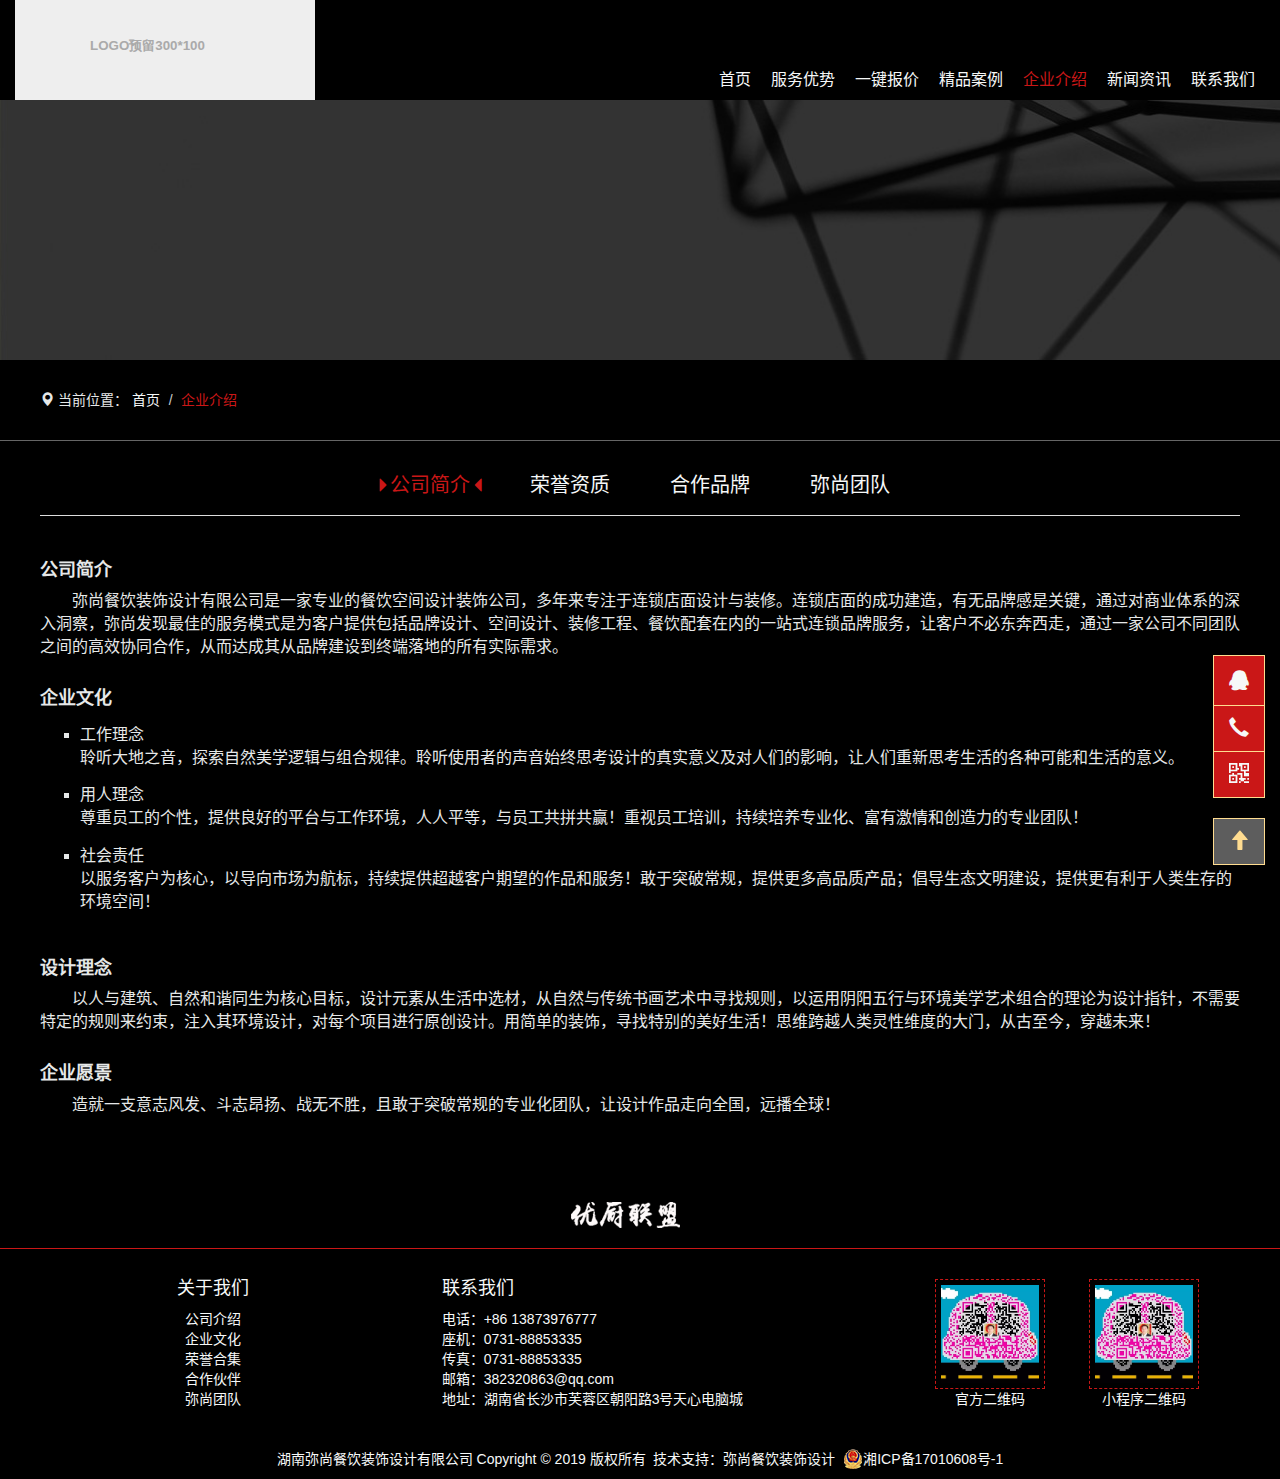
==== about/index.html @ 2d50fb88 "edit on 07/05" ====
<!DOCTYPE html>
<html lang="zh-CN">
<head>
  <meta charset="UTF-8">
  <meta name="viewport" content="width=device-width, initial-scale=1.0">
  <meta http-equiv="X-UA-Compatible" content="ie=edge">
  <meta name="Keywords" content="关键词">
  <meta name="Description" content="内容描述">
  <title>企业介绍-弥尚餐饮装饰设计</title>
  <link rel="stylesheet" href="/include/bootstrap/css/bootstrap.min.css">
  <link rel="stylesheet" href="/include/css/icons.css">
  <link rel="stylesheet" href="/include/css/shared.css">
  <link rel="stylesheet" href="/include/css/about.css">
</head>
<body>
  <section class="layer">
    <section class="header">
      <nav class="navbar navbar-inverse" id="navbar-mscp">
        <div class="container-fluid">
          <!-- Brand and toggle get grouped for better mobile display -->
          <div class="navbar-header">
            <button type="button" class="navbar-toggle collapsed" data-toggle="collapse" data-target="#bs-navbar-mscp"
              aria-expanded="false">
              <span class="sr-only">弥尚餐饮装饰设计导航栏</span>
              <span class="icon-bar"></span>
              <span class="icon-bar"></span>
              <span class="icon-bar"></span>
            </button>
            <a class="navbar-brand" href="/"><img src="/images/logo.svg" alt=""></a>
          </div>
          <!-- Collect the nav links, forms, and other content for toggling -->
          <div class="collapse navbar-collapse" id="bs-navbar-mscp">
            <ul class="nav navbar-nav navbar-right">
              <li><a href="/">首页</a></li>
              <li><a href="/advantage">服务优势</a></li>
              <li><a href="javascript:;">一键报价</a></li>
              <li><a href="/case">精品案例</a></li>
              <li class="current"><a href="/about">企业介绍</a></li>
              <li><a href="/news">新闻资讯</a></li>
              <li><a href="/contact">联系我们</a></li>
            </ul>
          </div><!-- /.navbar-collapse -->
        </div><!-- /.container-fluid -->
      </nav>
    </section>
    <section id="banner">
      <!-- <img src="/images/contact-bg.jpg" alt=""> -->
    </section>
    <section class="position">
      <div class="inner">
        <span class="glyphicon glyphicon-map-marker"></span>
        <span>当前位置：</span>
        <ol class="breadcrumb">
          <li><a href="/">首页</a></li>
          <li class="active">企业介绍</li>
        </ol>
      </div>
    </section>
    <section class="body">
      <div class="inner">
        <ul class="nav nav-tabs" role="tablist" id="company-tab">
          <li role="presentation" class="active"><a href="#profile" aria-controls="profile" role="tab" data-toggle="tab">公司简介</a></li>
          <li role="presentation"><a href="#honor" aria-controls="honor" role="tab" data-toggle="tab">荣誉资质</a></li>
          <li role="presentation"><a href="#partner" aria-controls="partner" role="tab" data-toggle="tab">合作品牌</a></li>
          <li role="presentation"><a href="#team" aria-controls="team" role="tab" data-toggle="tab">弥尚团队</a></li>
        </ul>
        <div class="tab-content">
          <div role="tabpanel" class="tab-pane fade in active" id="profile">
            <div class="gsjj">
              <h4>公司简介</h4>
              <p>弥尚餐饮装饰设计有限公司是一家专业的餐饮空间设计装饰公司，多年来专注于连锁店面设计与装修。连锁店面的成功建造，有无品牌感是关键，通过对商业体系的深入洞察，弥尚发现最佳的服务模式是为客户提供包括品牌设计、空间设计、装修工程、餐饮配套在内的一站式连锁品牌服务，让客户不必东奔西走，通过一家公司不同团队之间的高效协同合作，从而达成其从品牌建设到终端落地的所有实际需求。</p>
            </div>
            <div class="qywh">
              <h4>企业文化</h4>
              <ul>
                <li>工作理念
                  <p>聆听大地之音，探索自然美学逻辑与组合规律。聆听使用者的声音始终思考设计的真实意义及对人们的影响，让人们重新思考生活的各种可能和生活的意义。</p>
                </li>
                <li>用人理念
                  <p>尊重员工的个性，提供良好的平台与工作环境，人人平等，与员工共拼共赢！重视员工培训，持续培养专业化、富有激情和创造力的专业团队！</p>
                </li>
                <li>社会责任
                  <p>以服务客户为核心，以导向市场为航标，持续提供超越客户期望的作品和服务！敢于突破常规，提供更多高品质产品；倡导生态文明建设，提供更有利于人类生存的环境空间！</p>
                </li>
              </ul>
            </div>
            <div class="sjln">
              <h4>设计理念</h4>
              <p>以人与建筑、自然和谐同生为核心目标，设计元素从生活中选材，从自然与传统书画艺术中寻找规则，以运用阴阳五行与环境美学艺术组合的理论为设计指针，不需要特定的规则来约束，注入其环境设计，对每个项目进行原创设计。用简单的装饰，寻找特别的美好生活！思维跨越人类灵性维度的大门，从古至今，穿越未来！</p>
            </div>
            <div class="qyyj">
              <h4>企业愿景</h4>
              <p>造就一支意志风发、斗志昂扬、战无不胜，且敢于突破常规的专业化团队，让设计作品走向全国，远播全球！</p>
            </div>
            
          </div>
          <div role="tabpanel" class="tab-pane fade" id="honor">
            <div id="waterfall" class="container-fluid row">
              <div class="col-xs-12 col-sm-6 column">
                <div class="item">
                  <img src="/images/honor1.jpg" alt="">
                  <p>全国餐饮连锁行业最具诚信十大影响力人物</p>
                </div>
              </div>
              <div class="col-xs-12 col-sm-6 column">
                <div class="item">
                  <img src="/images/honor2.jpg" alt="">
                  <p>餐饮理事单位</p>
                </div>
              </div>
              <div class="col-xs-12 col-sm-6 column">
                <div class="item">
                  <img src="/images/honor3.jpg" alt="">
                  <p>全国餐饮业最具投资价值连锁加盟品牌</p>
                </div>
              </div>
              <div class="col-xs-12 col-sm-6 column">
                <div class="item">
                  <img src="/images/honor4.jpg" alt="">
                  <p>金典奖-全国餐饮连锁行业最具诚信十大影响力人物</p>
                </div>
              </div>
            </div>
          </div>
          <div role="tabpanel" class="tab-pane fade" id="partner">
            <div id="waterfall" class="container-fluid row">
              <div class="col-xs-6 col-sm-4 column">
                <div class="item">
                  <img src="/images/p_01.png" alt="">
                  <p>湘聚 湘里人家</p>
                </div>
                <div class="item">
                  <img src="/images/p_04.png" alt="">
                  <p>宋小厨 柴灶鱼</p>
                </div>
              </div>
              <div class="col-xs-6 col-sm-4 column">
                <div class="item">
                  <img src="/images/p_02.png" alt="">
                  <p>湘聚 味庄</p>
                </div>
                <div class="item">
                  <img src="/images/p_05.png" alt="">
                  <p>食在湘</p>
                </div>
              </div>
              <div class="col-xs-6 col-sm-4 column">
                <div class="item">
                  <img src="/images/p_03.png" alt="">
                  <p>湘当有饭</p>
                </div>
                <div class="item">
                  <img src="/images/p_06.png" alt="">
                  <p>蒸粥道</p>
                </div>
              </div>
            </div>
          </div>
          <div role="tabpanel" class="tab-pane fade" id="team">
            <div id="waterfall" class="container-fluid row">
              <div class="col-xs-12 col-sm-6 col-md-3 column">
                <div class="item">
                  <div class="photo">
                    <img src="/images/photo1.gif" alt="">
                  </div>
                  <div class="info">
                    <span class="name">宋东明</span>
                    <span class="pos">执行董事</span>
                  </div>
                  <div class="txt">
                    主要负责：餐饮加盟咨询、考察选址分析、加盟接待洽谈、投资咨询筹划、餐饮设计指导、连锁统筹督导等
                  </div>
                </div>
              </div>
              <div class="col-xs-12 col-sm-6 col-md-3 column">
                <div class="item">
                  <div class="photo">
                    <img src="/images/photo1.gif" alt="">
                  </div>
                  <div class="info">
                    <span class="name">宋东明</span>
                    <span class="pos">执行董事</span>
                  </div>
                  <div class="txt">
                    主要负责：餐饮加盟咨询、考察选址分析、加盟接待洽谈、投资咨询筹划、餐饮设计指导、连锁统筹督导等
                  </div>
                </div>
              </div>
              <div class="col-xs-12 col-sm-6 col-md-3 column">
                <div class="item">
                  <div class="photo">
                    <img src="/images/photo1.gif" alt="">
                  </div>
                  <div class="info">
                    <span class="name">宋东明</span>
                    <span class="pos">执行董事</span>
                  </div>
                  <div class="txt">
                    主要负责：餐饮加盟咨询、考察选址分析、加盟接待洽谈、投资咨询筹划、餐饮设计指导、连锁统筹督导等
                  </div>
                </div>
              </div>
              <div class="col-xs-12 col-sm-6 col-md-3 column">
                <div class="item">
                  <div class="photo">
                    <img src="/images/photo1.gif" alt="">
                  </div>
                  <div class="info">
                    <span class="name">宋东明</span>
                    <span class="pos">执行董事</span>
                  </div>
                  <div class="txt">
                    主要负责：餐饮加盟咨询、考察选址分析、加盟接待洽谈、投资咨询筹划、餐饮设计指导、连锁统筹督导等
                  </div>
                </div>
              </div>
            </div>
          </div>
        </div>
      </div>
    </section>
    <section class="footer">
      <div id="contact">
        <section class="contact-hd">
          <img src="/images/bottom-text.png" alt="">
        </section>
        <section class="contact-bd container-fluid row">
          <div class="col-xs-12 col-sm-4">
            <div class="site-map">
              <h4>关于我们</h4>
              <p><a href="javascript:;">公司介绍</a></p>
              <p><a href="javascript:;">企业文化</a></p>
              <p><a href="javascript:;">荣誉合集</a></p>
              <p><a href="javascript:;">合作伙伴</a></p>
              <p><a href="javascript:;">弥尚团队</a></p>
            </div>
          </div>
          <div class="col-xs-12 col-sm-4">
            <div class="contact-us">
              <h4>联系我们</h4>
              <p>电话：+86 13873976777</p>
              <p>座机：0731-88853335</p>
              <p>传真：0731-88853335</p>
              <p>邮箱：382320863@qq.com</p>
              <p>地址：湖南省长沙市芙蓉区朝阳路3号天心电脑城</p>
            </div>
          </div>
          <div class="col-xs-12 col-sm-4">
            <div class="qrcode">
              <p class="pic"><img src="/images/qrcode.jpg" alt="扫一扫，关注弥尚餐饮装饰设计有限公司手机网站"><span>官方二维码</span></p>
              <p class="pic"><img src="/images/qrcode.jpg" alt="扫一扫，关注弥尚餐饮装饰设计有限公司小程序"><span>小程序二维码</span></p>
            </div>
          </div>
        </section>
        <section class="contact-ft">
          <a href="http://www.mscp.cn">湖南弥尚餐饮装饰设计有限公司</a> Copyright © 2019 版权所有&nbsp;&nbsp;技术支持：<a href="http://www.mscp.cn"
            target="_blank">弥尚餐饮装饰设计</a>&nbsp;&nbsp;<a href="http://www.beian.miit.gov.cn" target="_blank"><img
              src="/images/icp.jpg">湘ICP备17010608号-1</a>
        </section>
      </div>
    </section>

    <!-- 右下角fixed侧边栏 -->
    <ul class="list-group fixed fixed-rb" id="asidebar">
      <ul class="hidden-xs list-group" id="asidebar-tools">
        <li class="list-group-item" role="button" id="btn_aside_qq">
          <a href="http://wpa.qq.com/msgrd?v=3&uin=292610020&site=qq&menu=yes"><span
              class="icon icon-cuz icon-qq"></span></a>
        </li>
        <li class="list-group-item" role="button" id="btn_aside_tel">
          <span class="glyphicon glyphicon-earphone"></span>
          <div class="tel">13873976777</div>
        </li>
        <li class="list-group-item" role="button" id="btn_aside_qrcode">
          <span class="glyphicon glyphicon-qrcode"></span>
          <div class="qrcode">
            <img src="/images/qrcode.jpg" alt="弥尚餐饮装饰设计">
          </div>
        </li>
      </ul>
      <li class="list-group-item" role="button" id="btn_backtop">
        <span class="glyphicon glyphicon-arrow-up"></span>
      </li>
    </ul>
  </section>
  
  <script src="/include/jquery/jquery.min.js"></script>
  <script src="/include/bootstrap/js/bootstrap.min.js"></script>
  <script src="/include/js/shared.js"></script>
  
  <script>
      // $(function() {
      //   var $body = (window.opera) ? (document.compatMode == "CSS1Compat" ? $("html") : $("body")) : $("html,body");
      //   var count = true;
      //   $(document).on("mousewheel", function(e) {
      //     var delta = (e.originalEvent.wheelDelta && (e.originalEvent.wheelDelta > 0 ? 1 : -1)) || (e.originalEvent.detail && (e.originalEvent.detail > 0 ? -1 : 1));
      //     if(delta > 0) {
      //       if(count && $("html").scrollTop() > 0) {
      //         console.log("up");
      //         count = false;
      //         $("html").stop(true).animate({scrollTop: $("html").scrollTop()-$("html").height()}, 600, function() {
      //           count = true;
      //         });
      //       }
      //     }
      //     else {
      //       if(count && $("html").height() + $("html").scrollTop() < $(document).height()) {
      //         console.log("down");
      //         count = false;
      //         $("html").stop(true).animate({scrollTop: $("html").scrollTop()+$("html").height()}, 600, function() {
      //           count = true;
      //         });
      //       }
      //     }
      //   });
      // });
    </script>
</body>
</html>
---- include/css/icons.css ----
@font-face {
  font-family: 'icocuz';
  src:  url('/include/fonts/icocuz.eot?2r9drd');
  src:  url('/include/fonts/icocuz.eot?2r9drd#iefix') format('embedded-opentype'),
    url('/include/fonts/icocuz.ttf?2r9drd') format('truetype'),
    url('/include/fonts/icocuz.woff?2r9drd') format('woff'),
    url('/include/fonts/icocuz.svg?2r9drd#icocuz') format('svg');
  font-weight: normal;
  font-style: normal;
}
@font-face {
  font-family: 'icoserv';
  src:  url('/include/fonts/icoserv.eot?ega587');
  src:  url('/include/fonts/icoserv.eot?ega587#iefix') format('embedded-opentype'),
    url('/include/fonts/icoserv.ttf?ega587') format('truetype'),
    url('/include/fonts/icoserv.woff?ega587') format('woff'),
    url('/include/fonts/icoserv.svg?ega587#icoserv') format('svg');
  font-weight: normal;
  font-style: normal;
}
@font-face {
  font-family: 'lcd';
  src:  url('/include/fonts/lcd.eot');
  src:  url('/include/fonts/lcd.eot') format('embedded-opentype'),
    url('/include/fonts/lcd.ttf') format('truetype'),
    url('/include/fonts/lcd.woff') format('woff'),
    url('/include/fonts/lcd.svg') format('svg');
  font-weight: normal;
  font-style: normal;
}
.lcd {
  font-style: normal;
  font-weight: normal;
  font-variant: normal;
  text-transform: none;
  -webkit-font-smoothing: antialiased;
  -moz-osx-font-smoothing: grayscale;
  font-family: 'lcd' !important;
}
.icon {
  font-style: normal;
  font-weight: normal;
  font-variant: normal;
  text-transform: none;
  -webkit-font-smoothing: antialiased;
  -moz-osx-font-smoothing: grayscale;
  font-size: 16px;
}
.icon-cuz {
  font-family: 'icocuz' !important;
}
.icon-serv {
  font-family: 'icoserv' !important;
}
.icon-presentation:before {
  content: "\e00e";
}
.icon-lightbulb:before {
  content: "\e030";
}
.icon-tools:before {
  content: "\e033";
}
.icon-paintbrush:before {
  content: "\e036";
}
.icon-circle-compass:before {
  content: "\e038";
}
.icon-linegraph:before {
  content: "\e039";
}
.icon-piechart:before {
  content: "\e050";
}
.icon-global:before {
  content: "\e052";
}
.icon-heart:before {
  content: "\f004";
}
.icon-star:before {
  content: "\f005";
}
.icon-star-o:before {
  content: "\f006";
}
.icon-user:before {
  content: "\f007";
}
.icon-gear:before {
  content: "\f013";
}
.icon-trash-o:before {
  content: "\f014";
}
.icon-home:before {
  content: "\f015";
}
.icon-download:before {
  content: "\f019";
}
.icon-lock:before {
  content: "\f023";
}
.icon-qrcode:before {
  content: "\f029";
}
.icon-edit:before {
  content: "\f044";
}
.icon-check-square-o:before {
  content: "\f046";
}
.icon-exclamation-circle:before {
  content: "\f06a";
}
.icon-eye:before {
  content: "\f06e";
}
.icon-eye-slash:before {
  content: "\f070";
}
.icon-key:before {
  content: "\f084";
}
.icon-heart-o:before {
  content: "\f08a";
}
.icon-sign-out:before {
  content: "\f08b";
}
.icon-sign-in:before {
  content: "\f090";
}
.icon-upload:before {
  content: "\f093";
}
.icon-phone:before {
  content: "\f095";
}
.icon-link:before {
  content: "\f0c1";
}
.icon-cloud:before {
  content: "\f0c2";
}
.icon-envelope:before {
  content: "\f0e0";
}
.icon-sitemap:before {
  content: "\f0e8";
}
.icon-cloud-download:before {
  content: "\f0ed";
}
.icon-cloud-upload:before {
  content: "\f0ee";
}
.icon-spinner:before {
  content: "\f110";
}
.icon-star-half-empty:before {
  content: "\f123";
}
.icon-chain-broken:before {
  content: "\f127";
}
.icon-unlink:before {
  content: "\f127";
}
.icon-unlock:before {
  content: "\f13e";
}
.icon-thumbs-up:before {
  content: "\f164";
}
.icon-thumbs-down:before {
  content: "\f165";
}
.icon-apple:before {
  content: "\f179";
}
.icon-windows:before {
  content: "\f17a";
}
.icon-android:before {
  content: "\f17b";
}
.icon-linux:before {
  content: "\f17c";
}
.icon-bug:before {
  content: "\f188";
}
.icon-fax:before {
  content: "\f1ac";
}
.icon-database:before {
  content: "\f1c0";
}
.icon-qq:before {
  content: "\f1d6";
}
.icon-wechat:before {
  content: "\f1d7";
}
.icon-newspaper-o:before {
  content: "\f1ea";
}
.icon-address-book:before {
  content: "\f2b9";
}
.icon-id-badge:before {
  content: "\f2c1";
}
.icon-id-card-o:before {
  content: "\f2c3";
}
---- include/css/shared.css ----
html, body {
  height: 100%;
  margin: 0;
  padding: 0;
  position: relative;
  -ms-overflow-style: none;
  overflow: -moz-scrollbars-none;
}
html::-webkit-scrollbar, body::-webkit-scrollbar {
  width: 0 !important;
}
a, a:focus, a:active, a:hover {
  color: #f6f8f8;
  text-decoration: none;
	-webkit-tap-highlight-color: transparent;
}
p {
  margin-bottom: 0;
}
img {
  vertical-align: top;
  margin: 0;
  padding: 0;
  border: none;
}
strong {
  font-style: normal;
  font-weight: normal;
}
input, textarea, button, select {
  border: none;
  outline: none;
  resize: none;
  -webkit-appearance: none;
}

.fixed {
  position: fixed;
}
.fixed-rb {
  right: 15px;
  bottom: 15px;
}
.fixed-top {
  top: 0;
  left: 0;
}
.fixed-right {
  right: 0;
}

.text-ellipsis {
  overflow: hidden;
  text-overflow: ellipsis;
  white-space: nowrap;
}


.layer {
  /* width: 100%; */
  /* height: 100%; */
  /* overflow: hidden; */
  color: #f6f8f8;
  background-color: #000;
  cursor: default;
}

.layer>.wrap {
  overflow-x: hidden;
  overflow-y: scroll;
  height: 100%;
}
@media (min-width: 768px) {
  .layer>.wrap {
    margin-right: -17px;
  }
}
#banner {
  width: 100%;
  height: 260px;
  background-position: top left;
  background-size: cover;
  background-repeat: no-repeat;
}
.body {
  background-color: transparent;
}
.inner {
  max-width: 1200px;
  margin: 0 auto;
  color: #e6e8e8;
}
#navbar-mscp {
  background-color: transparent;
  border-radius: 0;
  height: 100px;
  border: none;
  margin-bottom: 0;
}
#navbar-mscp .container-fluid {
  height: 100%;
}
#navbar-mscp .container-fluid .navbar-header {
  width: 300px;
  height: 100%;
  margin: 0 auto;
}
#navbar-mscp .container-fluid .navbar-header a {
  width: 300px;
  height: 100%;
  padding: 0;
  margin: 0 auto;
  line-height: 100px;
  text-align: center;
}
#navbar-mscp .navbar-collapse {
  margin-top: 60px;
}
#navbar-mscp .navbar-nav li>a {
  color: #f6f8f8;
  padding: 10px;
  font-size: 16px;
}
#navbar-mscp .navbar-nav li.current>a {
  color: #ca1717;
}
#navbar-mscp .navbar-nav li:hover>a {
  color: #ffdc90;
}
#navbar-mscp .navbar-nav li.current:hover>a {
  color: #ca1717;
}

#waterfall {
  margin: 0;
  padding: 5px;
}
#waterfall>.column {
  display: flex;
  flex-direction: column;
  padding: 5px;
}
#waterfall>.column>.item {
  padding: 5px;
  margin-bottom: 10px;
}
#waterfall>.column>.item:last-child {
  margin-bottom: 0;
}
#waterfall img {
  width: 100%;
}
#waterfall>.column>.item:hover {
  background-color: #ca1717;
  transition: all 0.6s;
}

.position {
  position: relative;
  overflow: hidden;
  padding: 30px;
  border-bottom: 1px solid #666;
}
.position .breadcrumb {
  margin: 0;
  padding: 0;
  background: transparent;
  display: inline-block;
}
.position .breadcrumb .active {
  color: #ca1717;
}
.position .breadcrumb li:not(.active) a:hover {
  color: #ffdc90;
}

#contact {
  background-image: url(/images/footer-bg.jpg);
  background-attachment: fixed;
  background-size: contain;
  background-repeat: no-repeat;
  background-position: bottom center;
}
#contact .container-fluid, #contact .row {
  padding: 0;
  margin: 0;
}
#contact .contact-hd {
  padding: 50px 0 20px;
  text-align: center;
}
#contact .contact-bd>div {
  border-top: 1px solid #ca1717;
  padding: 30px 15px;
}
#contact .contact-bd h4 {
  margin-top: 0;
}
#contact a:hover {
  color: #ca1717;
}
#contact .contact-bd .site-map {
  text-align: center;
}
#contact .contact-bd .qrcode {
  text-align: center;
}
#contact .contact-bd .qrcode .pic {
  display: inline-block;
  margin: 0 20px;
}
#contact .contact-bd .qrcode .pic img {
  display: block;
  width: 110px;
  height: 110px;
  padding: 5px;
  border: 1px dashed #ca1717;
}
#contact .contact-ft {
  text-align: center;
  padding: 10px 0;
}

.more {
  display: block;
  width: 100%;
  height: 120px;
  line-height: 120px;
  color: #ca1717;
  font-size: 22px;
  text-align: center;
  position: relative;
  z-index: 0;
  transition: all .4s;
  text-decoration: none !important;
}
.more::after {
  content: "";
  position: absolute;
  height: 0;
  left: 0;
  right: 0%;
  transition: all .4s;
  background-color: #ca1717;
  z-index: -1;
  opacity: 0;
  top: 50%;
  border: 1px solid #ffdc90;
}
.more:hover {
  color: #ffdc90;
}
.more:hover::after {
  height: 100%;
  opacity: 1;
  top: 0;
}
.btn-custom-sm {
  border: 1px solid #ffdc90;
  border-radius: 4px;
  width: 100px;
  height: 30px;
  line-height: 16px;
  font-size: 16px;
  background-color: #ca1717;
  color: #ffdc90;
  cursor: pointer;
}
.btn-custom-sm:hover, .btn-custom-sm:focus, .btn-custom-sm:active, .btn-custom-sm:visited {
  color: #ffdc90;
  background-color: #ea1717;
}
.btn-custom {
  border: 1px solid #ffdc90;
  border-radius: 4px;
  width: 160px;
  height: 40px;
  line-height: 26px;
  font-size: 18px;
  background-color: #ca1717;
  color: #ffdc90;
  cursor: pointer;
}
.btn-custom:hover, .btn-custom:focus, .btn-custom:active, .btn-custom:visited {
  color: #ffdc90;
  background-color: #ea1717;
}
.btn-budget {
  width: 120px;
  height: 120px;
  border-radius: 50%;
  text-align: center;
  line-height: 106px;
  background-image: radial-gradient(100% 100% at 80% 80%, rgba(216, 216, 216, 0.3), rgba(202, 23, 23, 0.747));
  background-color: #ca1717;
  color: #f6f8f8;
  font-size: 20px;
  font-weight: 700;
}
.btn-budget:hover, .btn-budget:focus, .btn-budget:active, .btn-budget:visited {
  color: #ffdc90;
  background-color: #ea1717;
  box-shadow: 0 0 66px -1px rgba(216, 216, 216, 0.3);
}

#asidebar {
  background-color: transparent;
  border: none;
  border-radius: 0;
  z-index: 1000;
}
#asidebar>ul>li {
  border-radius: 0;
  background-color: #ca1717;
  border-color: #ffdc90;
}
#asidebar>ul>li>.tel {
  position: absolute;
  top: 0;
  right: 0;
  width: 0;
  height: 45px;
  line-height: 45px;
  text-align: center;
  font-size: 20px;
  font-weight: 700;
  padding-right: 50px;
  background-color: #ca1717;
  color: #ffdc90;
  z-index: -1;
  overflow: hidden;
  transition: all 0.6s;
}
#asidebar>ul>li#btn_aside_tel:hover>.tel {
  width: 200px;
  box-shadow: -4px 0px 16px -1px #ffdc90;
}
#asidebar>ul>li>.qrcode {
  position: absolute;
  right: 51px;
  bottom: -1px;
  width: 0px;
  height: 0px;
  border-right: 5px solid transparent;
  transition: all 0.6s;
}
#asidebar>ul>li>.qrcode>img {
  width: 100%;
}
#asidebar>ul>li#btn_aside_qrcode:hover>.qrcode {
  width: 105px;
  height: 100px;
  box-shadow: 0px 0 16px -1px #ffdc90;
}

#asidebar li span {
  font-size: 20px;
}
#asidebar>li {
  border-radius: 0;
  background-color: #5d5d5d;
  border-color: #ffdc90;
  color: #ffdc90;
}


@keyframes wave {
	0% {
		transform: scale(1.00, 1.00);
		opacity: 1.0;
	}
	25% {
		transform: scale(1.07, 1.07);
		opacity: 0.75;
	}
	50% {
		transform: scale(1.14, 1.14);
		opacity: 0.5;
	}
	75% {
		transform: scale(1.21, 1.21);
		opacity: 0.25;
	}
	100% {
		transform: scale(1.28, 1.28);
		opacity: 0;
	}
}

@keyframes rotatePI {
  0% {
    transform: rotate(0);
  }
  100% {
    transform: rotate(360deg);
  }
}
@keyframes rotateFromRight {
  0% {
    opacity: 0;
    transform: translateX(314%) rotate(0);
  }
  100% {
    opacity: 1;
    transform: translateX(0) rotate(-360deg);
  }
}
@keyframes scaleIn {
  0% {
    transform-origin: center center;
    transform: scale(0) rotate(0);
    opacity: 0;
  }
  100% {
    transform-origin: center center;
    transform: scale(1) rotate(360deg);
    opacity: 1;
  }
}
@keyframes enlargeIn {
  0% {
    transform-origin: center center;
    transform: scale(0);
    opacity: 0;
  }
  100% {
    transform-origin: center center;
    transform: scale(1);
    opacity: 1;
  }
}
@keyframes slideFromLeft {
  0% {
    transform: translateX(-100%);
    opacity: 0;
  }
  100% {
    transform: translateX(0);
    opacity: 1;
  }
}
@keyframes slideFromRight {
  0% {
    transform: translateX(100%);
    opacity: 0;
  }
  100% {
    transform: translateX(0);
    opacity: 1;
  }
}
@keyframes slideFromTop {
  0% {
    transform: translateY(-100%);
    opacity: 0;
  }
  100% {
    transform: translateX(0);
    opacity: 1;
  }
}
@keyframes slideFromBottom {
  0% {
    transform: translateY(100%);
    opacity: 0;
  }
  100% {
    transform: translateX(0);
    opacity: 1;
  }
}
---- include/css/about.css ----
#banner {
  background-image: url(/images/banner-bg.jpg);
}
#company-tab {
  display: flex;
  justify-content: center;
  padding: 15px 0 0;
  position: relative;
}
#company-tab::after {
  position: absolute;
  content: "";
  width: 100%;
  height: 1px;
  bottom: -1px;
  background-color: #ca1717;
  transform: scaleX(0);
  transform-origin: center center;
  transition: transform 0.6s;
}
#company-tab:hover::after {
  transform: scaleX(1);
}
#company-tab li {
  position: relative;
  background: transparent;
  margin: 0 15px;
}
#company-tab li a {
  background: transparent;
  border: none;
  margin: 0;
  padding: 15px;
  font-size: 20px;
}
#company-tab li::before, #company-tab li::after {
  font-family: "Glyphicons Halflings";
  position: absolute;
  width: 15px;
  height: 15px;
  text-align: center;
  line-height: 15px;
  content: "\e250";
  top: 50%;
  transform: translateY(-50%);
  color: #ca1717;
  opacity: 0;
}
#company-tab li::after {
  content: "\e251";
  right: 0;
}
#company-tab li.active::before,#company-tab li.active::after {
  opacity: 1;
}
#company-tab li:not(.active):hover::before, #company-tab li:not(.active):hover::after {
  opacity: 1;
  color: #ffdc90;
}
#company-tab li.active a {
  color: #ca1717;
}
#company-tab li:not(.active):hover a {
  color: #ffdc90;
}
.tab-content {
  padding: 15px 0;
}
#profile {
  position: relative;
}
#profile>div {
  padding-top: 20px;
}
#profile>div:last-child {
  padding-bottom: 20px;
}
#profile h4 {
  font-weight: 700;
}
#profile p {
  text-indent: 2em;
  font-size: 16px;
}
#profile ul {
  list-style: square;
  padding-left: 40px;
}
#profile ul li {
  font-size: 16px;
  margin: 15px 0;
}
#profile ul p {
  text-indent: 0;
}
#honor {
  text-align: center;
}
#honor .item {
  background-color: #363636;
}
#honor .item p {
  padding: 10px 0;
}
#honor .item:hover {
  box-shadow: 0 0 16px 0 #ca1717;
}
#honor .item:hover p {
  color: #ffdc90;
}
#partner {
  text-align: center;
}
#partner .item {
  background-color: #232323;
}
#partner .item img {
  filter: grayscale(1);
}
#partner .item p {
  padding: 10px 0;
}
#partner .item:hover img {
  filter: grayscale(0);
  transition: all 0.6s;
}
#partner .item:hover p  {
  color: #ffdc90;
}
#team .column .item {
  padding: 50px;
  background-color: #363636;
  transition: all 0.6s;
}
#team .column .item .photo {
  overflow: hidden;
  transition: all 0.6s;
}
#team .column .item .photo img {
  transition: all 0.6s;
}
#team .column .item .info {
  padding: 15px 0 5px;
  border-bottom: 2px solid #c6c8c8;
  position: relative;
}
#team .column .item .info::after {
  content: "";
  position: absolute;
  left: 0;
  bottom: -2px;
  width: 0;
  height: 2px;
  background-color: #ca1717;
  transition: all 0.6s;
}
#team .column .item .info .name {
  font-size: 18px;
  font-weight: 700;
}
#team .column .item .info .pos {
  margin-left: 30px;
}
#team .column .item:hover {
  background-color: #363636;
  transform: translate(0, -15px);
  box-shadow: -2px 2px 16px -1px #e6e8e8;
}
#team .column .item:hover .photo {
  box-shadow: 0 0 6px 0px #ffdc90;
}
#team .column .item:hover .info::after {
  width: 100%;
}
#team .column .item:hover img {
  transform: scale(1.16);
}
#team .column .item .txt {
  padding: 10px 0;
}
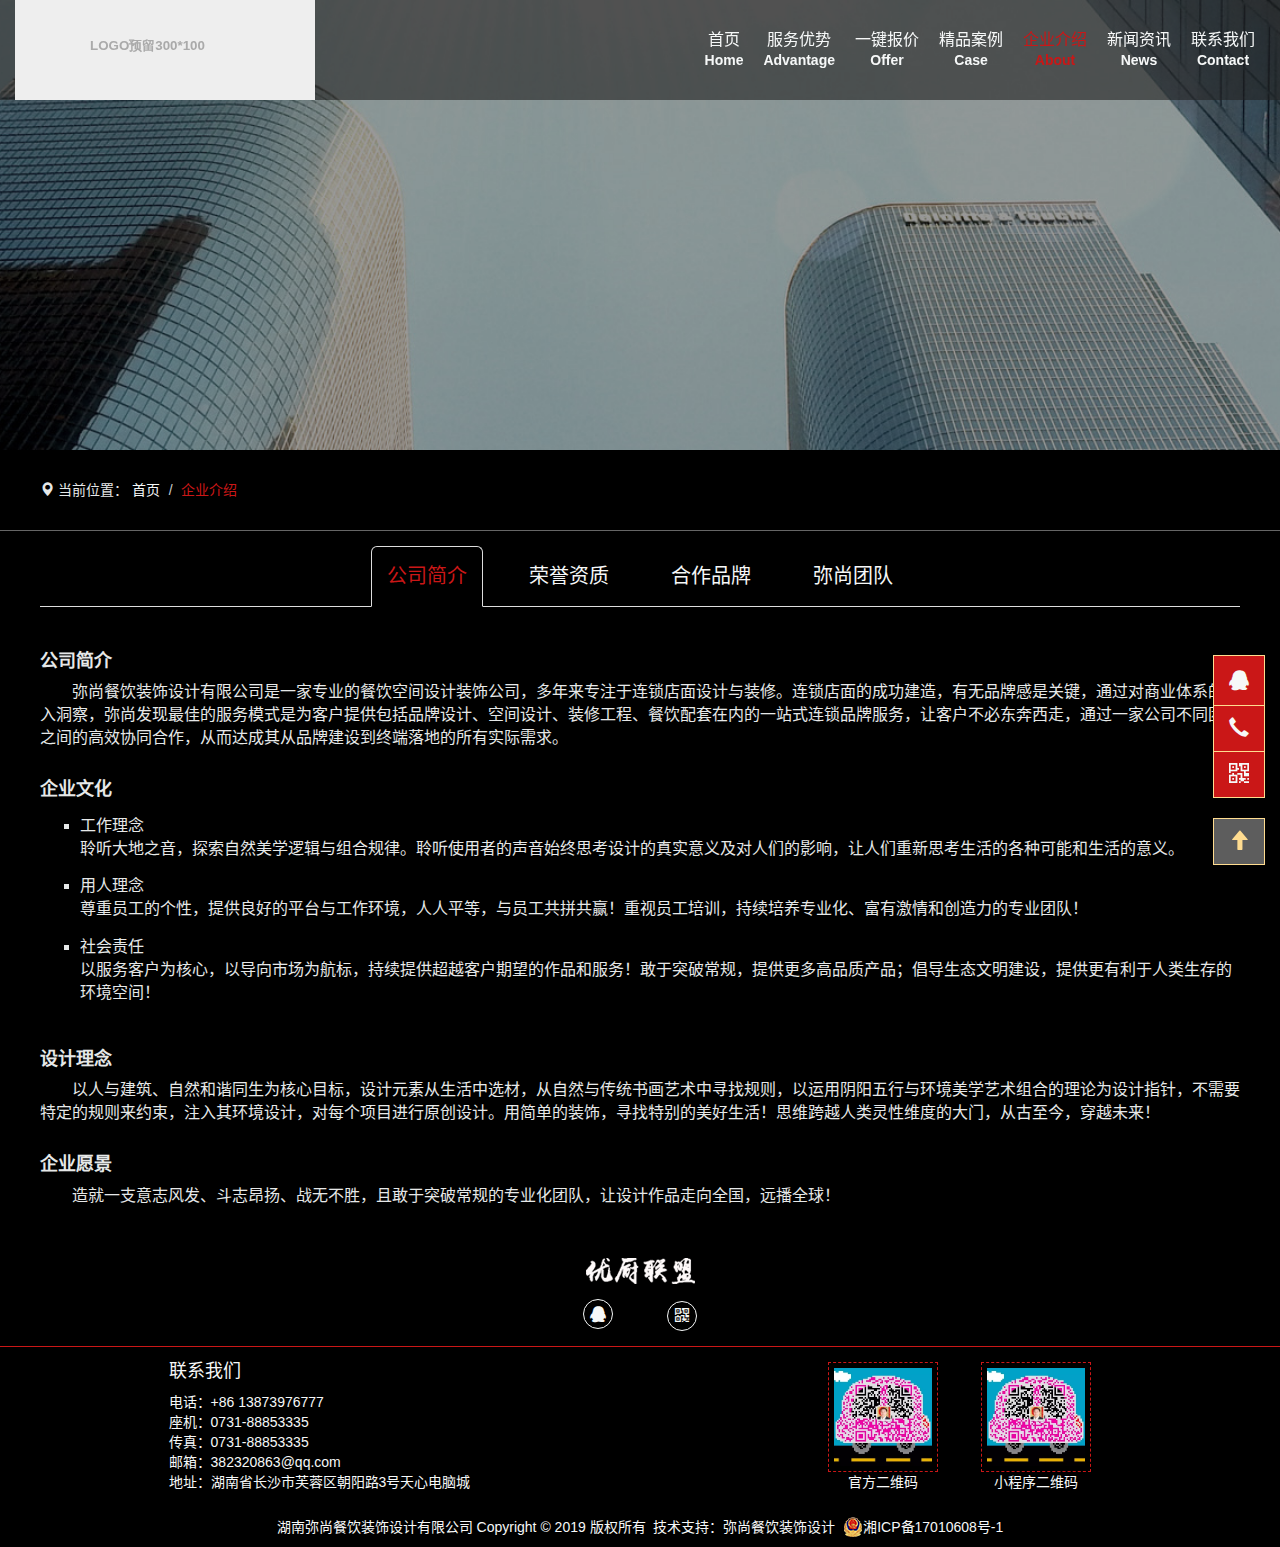
==== commit f5b844ac: "upload on 08/20" ====
--- a/about/index.html
+++ b/about/index.html
@@ -31,13 +31,15 @@
           <!-- Collect the nav links, forms, and other content for toggling -->
           <div class="collapse navbar-collapse" id="bs-navbar-mscp">
             <ul class="nav navbar-nav navbar-right">
-              <li><a href="/">首页</a></li>
-              <li><a href="/advantage">服务优势</a></li>
-              <li><a href="javascript:;">一键报价</a></li>
-              <li><a href="/case">精品案例</a></li>
-              <li class="current"><a href="/about">企业介绍</a></li>
-              <li><a href="/news">新闻资讯</a></li>
-              <li><a href="/contact">联系我们</a></li>
+              <li>
+                <a href="/">首页<b>Home</b></a>
+              </li>
+              <li><a href="/advantage/">服务优势<b>Advantage</b></a></li>
+              <li><a href="/budget/">一键报价<b>Offer</b></a></li>
+              <li><a href="/case/">精品案例<b>Case</b></a></li>
+              <li class="current"><a href="javascript:;">企业介绍<b>About</b></a></li>
+              <li><a href="/news/">新闻资讯<b>News</b></a></li>
+              <li><a href="/contact/">联系我们<b>Contact</b></a></li>
             </ul>
           </div><!-- /.navbar-collapse -->
         </div><!-- /.container-fluid -->
@@ -101,20 +103,16 @@
                   <img src="/images/honor1.jpg" alt="">
                   <p>全国餐饮连锁行业最具诚信十大影响力人物</p>
                 </div>
+                <div class="item">
+                  <img src="/images/honor3.jpg" alt="">
+                  <p>全国餐饮业最具投资价值连锁加盟品牌</p>
+                </div>
               </div>
               <div class="col-xs-12 col-sm-6 column">
                 <div class="item">
                   <img src="/images/honor2.jpg" alt="">
                   <p>餐饮理事单位</p>
                 </div>
-              </div>
-              <div class="col-xs-12 col-sm-6 column">
-                <div class="item">
-                  <img src="/images/honor3.jpg" alt="">
-                  <p>全国餐饮业最具投资价值连锁加盟品牌</p>
-                </div>
-              </div>
-              <div class="col-xs-12 col-sm-6 column">
                 <div class="item">
                   <img src="/images/honor4.jpg" alt="">
                   <p>金典奖-全国餐饮连锁行业最具诚信十大影响力人物</p>
@@ -158,49 +156,49 @@
           </div>
           <div role="tabpanel" class="tab-pane fade" id="team">
             <div id="waterfall" class="container-fluid row">
-              <div class="col-xs-12 col-sm-6 col-md-3 column">
-                <div class="item">
-                  <div class="photo">
-                    <img src="/images/photo1.gif" alt="">
-                  </div>
-                  <div class="info">
-                    <span class="name">宋东明</span>
-                    <span class="pos">执行董事</span>
-                  </div>
-                  <div class="txt">
-                    主要负责：餐饮加盟咨询、考察选址分析、加盟接待洽谈、投资咨询筹划、餐饮设计指导、连锁统筹督导等
-                  </div>
-                </div>
-              </div>
-              <div class="col-xs-12 col-sm-6 col-md-3 column">
-                <div class="item">
-                  <div class="photo">
-                    <img src="/images/photo1.gif" alt="">
-                  </div>
-                  <div class="info">
-                    <span class="name">宋东明</span>
-                    <span class="pos">执行董事</span>
-                  </div>
-                  <div class="txt">
-                    主要负责：餐饮加盟咨询、考察选址分析、加盟接待洽谈、投资咨询筹划、餐饮设计指导、连锁统筹督导等
-                  </div>
-                </div>
-              </div>
-              <div class="col-xs-12 col-sm-6 col-md-3 column">
-                <div class="item">
-                  <div class="photo">
-                    <img src="/images/photo1.gif" alt="">
-                  </div>
-                  <div class="info">
-                    <span class="name">宋东明</span>
-                    <span class="pos">执行董事</span>
-                  </div>
-                  <div class="txt">
-                    主要负责：餐饮加盟咨询、考察选址分析、加盟接待洽谈、投资咨询筹划、餐饮设计指导、连锁统筹督导等
-                  </div>
-                </div>
-              </div>
-              <div class="col-xs-12 col-sm-6 col-md-3 column">
+              <div class="col-xs-12 col-sm-3 column">
+                <div class="item">
+                  <div class="photo">
+                    <img src="/images/photo1.gif" alt="">
+                  </div>
+                  <div class="info">
+                    <span class="name">宋东明</span>
+                    <span class="pos">执行董事</span>
+                  </div>
+                  <div class="txt">
+                    主要负责：餐饮加盟咨询、考察选址分析、加盟接待洽谈、投资咨询筹划、餐饮设计指导、连锁统筹督导等
+                  </div>
+                </div>
+              </div>
+              <div class="col-xs-12 col-sm-3 column">
+                <div class="item">
+                  <div class="photo">
+                    <img src="/images/photo1.gif" alt="">
+                  </div>
+                  <div class="info">
+                    <span class="name">宋东明</span>
+                    <span class="pos">执行董事</span>
+                  </div>
+                  <div class="txt">
+                    主要负责：餐饮加盟咨询、考察选址分析、加盟接待洽谈、投资咨询筹划、餐饮设计指导、连锁统筹督导等
+                  </div>
+                </div>
+              </div>
+              <div class="col-xs-12 col-sm-3 column">
+                <div class="item">
+                  <div class="photo">
+                    <img src="/images/photo1.gif" alt="">
+                  </div>
+                  <div class="info">
+                    <span class="name">宋东明</span>
+                    <span class="pos">执行董事</span>
+                  </div>
+                  <div class="txt">
+                    主要负责：餐饮加盟咨询、考察选址分析、加盟接待洽谈、投资咨询筹划、餐饮设计指导、连锁统筹督导等
+                  </div>
+                </div>
+              </div>
+              <div class="col-xs-12 col-sm-3 column">
                 <div class="item">
                   <div class="photo">
                     <img src="/images/photo1.gif" alt="">
@@ -223,33 +221,31 @@
       <div id="contact">
         <section class="contact-hd">
           <img src="/images/bottom-text.png" alt="">
+          <ul>
+            <li>
+              <a href="http://wpa.qq.com/msgrd?v=3&uin=382320863&site=qq&menu=yes"><span
+                  class="icon icon-cuz icon-qq"></span></a>
+            </li>
+            <li>
+              <span class="glyphicon glyphicon-qrcode"></span>
+              <div class="qrcode">
+                <img src="/images/qrcode.jpg" alt="">
+              </div>
+            </li>
+          </ul>
         </section>
-        <section class="contact-bd container-fluid row">
-          <div class="col-xs-12 col-sm-4">
-            <div class="site-map">
-              <h4>关于我们</h4>
-              <p><a href="javascript:;">公司介绍</a></p>
-              <p><a href="javascript:;">企业文化</a></p>
-              <p><a href="javascript:;">荣誉合集</a></p>
-              <p><a href="javascript:;">合作伙伴</a></p>
-              <p><a href="javascript:;">弥尚团队</a></p>
-            </div>
-          </div>
-          <div class="col-xs-12 col-sm-4">
-            <div class="contact-us">
-              <h4>联系我们</h4>
-              <p>电话：+86 13873976777</p>
-              <p>座机：0731-88853335</p>
-              <p>传真：0731-88853335</p>
-              <p>邮箱：382320863@qq.com</p>
-              <p>地址：湖南省长沙市芙蓉区朝阳路3号天心电脑城</p>
-            </div>
-          </div>
-          <div class="col-xs-12 col-sm-4">
-            <div class="qrcode">
-              <p class="pic"><img src="/images/qrcode.jpg" alt="扫一扫，关注弥尚餐饮装饰设计有限公司手机网站"><span>官方二维码</span></p>
-              <p class="pic"><img src="/images/qrcode.jpg" alt="扫一扫，关注弥尚餐饮装饰设计有限公司小程序"><span>小程序二维码</span></p>
-            </div>
+        <section class="contact-bd">
+          <div class="contact-us">
+            <h4>联系我们</h4>
+            <p>电话：+86 13873976777</p>
+            <p>座机：0731-88853335</p>
+            <p>传真：0731-88853335</p>
+            <p>邮箱：382320863@qq.com</p>
+            <p>地址：湖南省长沙市芙蓉区朝阳路3号天心电脑城</p>
+          </div>
+          <div class="qrcode">
+            <p class="pic"><img src="/images/qrcode.jpg" alt="扫一扫，关注弥尚餐饮装饰设计有限公司手机网站"><span>官方二维码</span></p>
+            <p class="pic"><img src="/images/qrcode.jpg" alt="扫一扫，关注弥尚餐饮装饰设计有限公司小程序"><span>小程序二维码</span></p>
           </div>
         </section>
         <section class="contact-ft">
@@ -264,7 +260,7 @@
     <ul class="list-group fixed fixed-rb" id="asidebar">
       <ul class="hidden-xs list-group" id="asidebar-tools">
         <li class="list-group-item" role="button" id="btn_aside_qq">
-          <a href="http://wpa.qq.com/msgrd?v=3&uin=292610020&site=qq&menu=yes"><span
+          <a href="http://wpa.qq.com/msgrd?v=3&uin=382320863&site=qq&menu=yes"><span
               class="icon icon-cuz icon-qq"></span></a>
         </li>
         <li class="list-group-item" role="button" id="btn_aside_tel">
@@ -287,33 +283,5 @@
   <script src="/include/jquery/jquery.min.js"></script>
   <script src="/include/bootstrap/js/bootstrap.min.js"></script>
   <script src="/include/js/shared.js"></script>
-  
-  <script>
-      // $(function() {
-      //   var $body = (window.opera) ? (document.compatMode == "CSS1Compat" ? $("html") : $("body")) : $("html,body");
-      //   var count = true;
-      //   $(document).on("mousewheel", function(e) {
-      //     var delta = (e.originalEvent.wheelDelta && (e.originalEvent.wheelDelta > 0 ? 1 : -1)) || (e.originalEvent.detail && (e.originalEvent.detail > 0 ? -1 : 1));
-      //     if(delta > 0) {
-      //       if(count && $("html").scrollTop() > 0) {
-      //         console.log("up");
-      //         count = false;
-      //         $("html").stop(true).animate({scrollTop: $("html").scrollTop()-$("html").height()}, 600, function() {
-      //           count = true;
-      //         });
-      //       }
-      //     }
-      //     else {
-      //       if(count && $("html").height() + $("html").scrollTop() < $(document).height()) {
-      //         console.log("down");
-      //         count = false;
-      //         $("html").stop(true).animate({scrollTop: $("html").scrollTop()+$("html").height()}, 600, function() {
-      //           count = true;
-      //         });
-      //       }
-      //     }
-      //   });
-      // });
-    </script>
 </body>
 </html>--- a/include/css/shared.css
+++ b/include/css/shared.css
@@ -5,6 +5,7 @@
   position: relative;
   -ms-overflow-style: none;
   overflow: -moz-scrollbars-none;
+  cursor: default;
 }
 html::-webkit-scrollbar, body::-webkit-scrollbar {
   width: 0 !important;
@@ -55,11 +56,7 @@
   white-space: nowrap;
 }
 
-
 .layer {
-  /* width: 100%; */
-  /* height: 100%; */
-  /* overflow: hidden; */
   color: #f6f8f8;
   background-color: #000;
   cursor: default;
@@ -77,10 +74,11 @@
 }
 #banner {
   width: 100%;
-  height: 260px;
-  background-position: top left;
+  height: 450px;
+  background-position: center;
   background-size: cover;
   background-repeat: no-repeat;
+  filter: grayscale(0.5);
 }
 .body {
   background-color: transparent;
@@ -91,11 +89,14 @@
   color: #e6e8e8;
 }
 #navbar-mscp {
-  background-color: transparent;
+  background-color: rgba(33, 33, 33, 0.6);
   border-radius: 0;
+  width: 100%;
   height: 100px;
   border: none;
   margin-bottom: 0;
+  position: fixed;
+  z-index: 1000;
 }
 #navbar-mscp .container-fluid {
   height: 100%;
@@ -114,12 +115,21 @@
   text-align: center;
 }
 #navbar-mscp .navbar-collapse {
-  margin-top: 60px;
+  margin-top: 20px;
+  padding: 0;
+}
+#navbar-mscp .navbar-nav {
+  margin: 0;
 }
 #navbar-mscp .navbar-nav li>a {
   color: #f6f8f8;
   padding: 10px;
   font-size: 16px;
+  text-align: center;
+}
+#navbar-mscp .navbar-nav li>a b {
+  display: block;
+  font-size: 14px;
 }
 #navbar-mscp .navbar-nav li.current>a {
   color: #ca1717;
@@ -181,26 +191,65 @@
   background-repeat: no-repeat;
   background-position: bottom center;
 }
-#contact .container-fluid, #contact .row {
-  padding: 0;
+#contact .contact-hd {
+  padding: 15px 0;
+  text-align: center;
+  border-bottom: 1px solid #ca1717;
+}
+#contact .contact-hd {
+  padding: 15px 0;
+  text-align: center;
+  border-bottom: 1px solid #ca1717;
+}
+#contact .contact-hd ul {
   margin: 0;
-}
-#contact .contact-hd {
-  padding: 50px 0 20px;
-  text-align: center;
-}
-#contact .contact-bd>div {
-  border-top: 1px solid #ca1717;
-  padding: 30px 15px;
+  padding: 15px 0 0;
+}
+#contact .contact-hd ul li {
+  display: inline-block;
+  position: relative;
+  width: 30px;
+  height: 30px;
+  line-height: 28px;
+  border-radius: 50%;
+  border: 1px solid;
+  margin: 0 25px;
+  cursor: pointer;
+}
+#contact .contact-hd ul li:hover span {
+  color: #ca1717;
+}
+#contact .contact-hd ul li .qrcode {
+  position: absolute;
+  box-shadow: 0 0 16px 0 #ffdc90;
+  width: 100px;
+  height: 100px;
+  opacity: 0;
+  top: 50px;
+  left: -35px;
+  transition: all 0.6s;
+  z-index: 1000;
+}
+#contact .contact-hd ul li:last-child:hover .qrcode {
+  opacity: 1;
+  top: 35px;
+}
+#contact .contact-hd ul li .qrcode img {
+  width: 100%;
+}
+
+#contact .contact-bd {
+  position: relative;
+  display: flex;
+  justify-content: space-around;
+  align-items: center;
+  padding: 15px 0;
 }
 #contact .contact-bd h4 {
   margin-top: 0;
 }
 #contact a:hover {
   color: #ca1717;
-}
-#contact .contact-bd .site-map {
-  text-align: center;
 }
 #contact .contact-bd .qrcode {
   text-align: center;
@@ -219,6 +268,10 @@
 #contact .contact-ft {
   text-align: center;
   padding: 10px 0;
+}
+
+.popover .popover-content {
+  color: #333;
 }
 
 .more {
@@ -255,7 +308,7 @@
   opacity: 1;
   top: 0;
 }
-.btn-custom-sm {
+/* .btn-custom-sm {
   border: 1px solid #ffdc90;
   border-radius: 4px;
   width: 100px;
@@ -301,6 +354,67 @@
   color: #ffdc90;
   background-color: #ea1717;
   box-shadow: 0 0 66px -1px rgba(216, 216, 216, 0.3);
+} */
+
+
+.btn-round {
+  width: 120px;
+  height: 120px;
+  border-radius: 50%;
+  text-align: center;
+  line-height: 106px;
+  background-image: radial-gradient(100% 100% at 80% 80%, rgba(216, 216, 216, 0.3), rgba(202, 23, 23, 0.747));
+  background-color: #ca1717;
+  color: #f6f8f8;
+  font-size: 20px;
+  font-weight: 700;
+  opacity: 0;
+  animation: light 0.8s;
+  animation-iteration-count: infinite;
+}
+.btn-round:hover, .btn-round:focus, .btn-round:active, .btn-round:visited {
+  color: #ffdc90;
+  background-color: #ea1717;
+  box-shadow: 0 0 66px -1px rgba(216, 216, 216, 0.3);
+}
+
+.btn-square {
+  width: 200px;
+  height: 50px;
+  line-height: 48px;
+  font-size: 20px;
+  font-weight: 700;
+  padding: 0;
+  color: #d6d8d8;
+  background-color: #ca1717;
+  transition: all 0.3s;
+  overflow: hidden;
+  border: 1px solid #ffdc90;
+  opacity: 0;
+  position: relative;
+  top: 500px;
+}
+.btn-square:hover, .btn-square:focus, .btn-square:active, .btn-square:visited {
+  box-shadow: 0 0 6px 0 #ffdc90;
+  color: #ffdc90;
+}
+
+.btn-track {
+  width: 100px;
+  height: 30px;
+  line-height: 30px;
+  border-radius: 15px;
+  padding: 0;
+  color: #d6d8d8;
+  background-color: #ca1717;
+  transition: all 0.3s;
+  overflow: hidden;
+  border: none;
+  position: relative;
+}
+.btn-track:hover, .btn-track:focus, .btn-track:active, .btn-track:visited {
+  box-shadow: 0 0 6px 0 #ffdc90;
+  color: #ffdc90;
 }
 
 #asidebar {
@@ -363,6 +477,56 @@
   color: #ffdc90;
 }
 
+
+#bsWXBox.bsBox {
+  width: 216px !important;
+  height: 240px !important;
+}
+#bsWXBox.bsBox>.bsTop {
+  width: 100% !important;
+}
+#bsWXBox.bsBox>.bsFrameDiv>div {
+  width: 100% !important;
+  height: 204px !important;
+}
+#bsWXBox.bsBox>.bsFrameDiv>div>img {
+  width: 204px !important;
+  height: 204px !important;
+  padding: 5px !important;
+  margin: 0 !important;
+}
+#bsFloatTab {
+  background-color: #FFF !important;
+  color: #000 !important;
+}
+.bs-xtop b, .bs-xbottom b {
+  background-color: #FFF !important;
+}
+
+
+@keyframes light {
+  0% {
+    box-shadow: none;
+  }
+  50% {
+    box-shadow: 0 0 66px -1px rgba(216, 216, 216, 0.3);
+  }
+  100% {
+    box-shadow: none;
+  }
+}
+@keyframes flash {
+  0% {
+    opacity: 0;
+  }
+  50% {
+    opacity: 1;
+  }
+
+  100% {
+    opacity: 0;
+  }
+}
 
 @keyframes wave {
 	0% {
--- a/include/css/about.css
+++ b/include/css/about.css
@@ -1,5 +1,5 @@
 #banner {
-  background-image: url(/images/banner-bg.jpg);
+  background-image: url(/images/about-banner.jpg);
 }
 #company-tab {
   display: flex;
@@ -7,24 +7,18 @@
   padding: 15px 0 0;
   position: relative;
 }
-#company-tab::after {
-  position: absolute;
-  content: "";
-  width: 100%;
-  height: 1px;
-  bottom: -1px;
-  background-color: #ca1717;
-  transform: scaleX(0);
-  transform-origin: center center;
-  transition: transform 0.6s;
-}
-#company-tab:hover::after {
-  transform: scaleX(1);
-}
 #company-tab li {
   position: relative;
   background: transparent;
   margin: 0 15px;
+  border-radius: 6px 6px 0 0;
+  border: 1px solid transparent;
+  margin-bottom: -1px;
+  z-index: 10;
+}
+#company-tab li.active {
+  border-color: #ddd;
+  border-bottom-color: #000;
 }
 #company-tab li a {
   background: transparent;
@@ -32,30 +26,6 @@
   margin: 0;
   padding: 15px;
   font-size: 20px;
-}
-#company-tab li::before, #company-tab li::after {
-  font-family: "Glyphicons Halflings";
-  position: absolute;
-  width: 15px;
-  height: 15px;
-  text-align: center;
-  line-height: 15px;
-  content: "\e250";
-  top: 50%;
-  transform: translateY(-50%);
-  color: #ca1717;
-  opacity: 0;
-}
-#company-tab li::after {
-  content: "\e251";
-  right: 0;
-}
-#company-tab li.active::before,#company-tab li.active::after {
-  opacity: 1;
-}
-#company-tab li:not(.active):hover::before, #company-tab li:not(.active):hover::after {
-  opacity: 1;
-  color: #ffdc90;
 }
 #company-tab li.active a {
   color: #ca1717;
@@ -149,10 +119,12 @@
   position: absolute;
   left: 0;
   bottom: -2px;
-  width: 0;
+  width: 100%;
   height: 2px;
   background-color: #ca1717;
-  transition: all 0.6s;
+  transition: transform 0.6s;
+  transform-origin: 100% 0;
+  transform: scaleX(0);
 }
 #team .column .item .info .name {
   font-size: 18px;
@@ -170,7 +142,8 @@
   box-shadow: 0 0 6px 0px #ffdc90;
 }
 #team .column .item:hover .info::after {
-  width: 100%;
+  transform-origin: 0 0;
+  transform: scaleX(1);
 }
 #team .column .item:hover img {
   transform: scale(1.16);
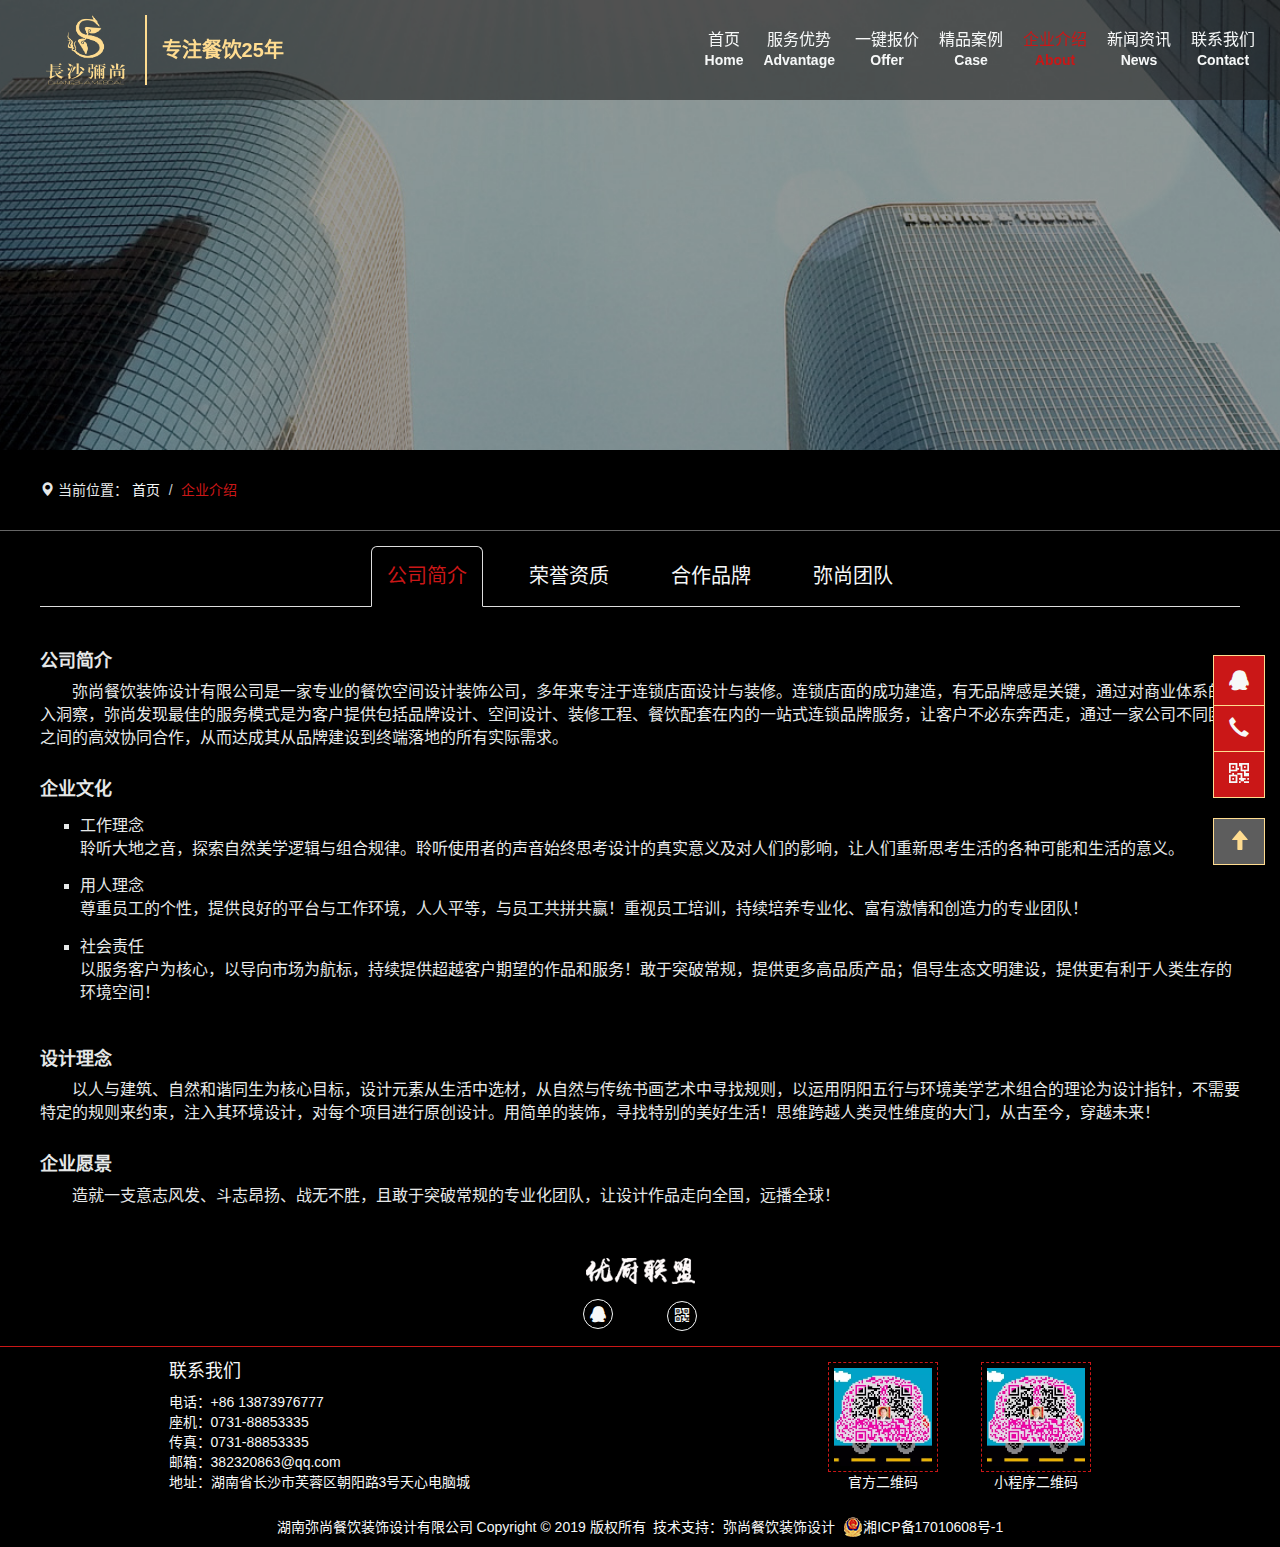
==== commit 1c1dccbf: "upload on 08/23" ====
--- a/about/index.html
+++ b/about/index.html
@@ -4,6 +4,7 @@
   <meta charset="UTF-8">
   <meta name="viewport" content="width=device-width, initial-scale=1.0">
   <meta http-equiv="X-UA-Compatible" content="ie=edge">
+  <meta name="renderer" content="webkit">
   <meta name="Keywords" content="关键词">
   <meta name="Description" content="内容描述">
   <title>企业介绍-弥尚餐饮装饰设计</title>
@@ -26,7 +27,10 @@
               <span class="icon-bar"></span>
               <span class="icon-bar"></span>
             </button>
-            <a class="navbar-brand" href="/"><img src="/images/logo.svg" alt=""></a>
+            <a class="navbar-brand" href="/">
+              <img src="/images/logo.png" alt="">
+              <span>专注餐饮25年</span>
+            </a>
           </div>
           <!-- Collect the nav links, forms, and other content for toggling -->
           <div class="collapse navbar-collapse" id="bs-navbar-mscp">
--- a/include/css/shared.css
+++ b/include/css/shared.css
@@ -109,10 +109,26 @@
 #navbar-mscp .container-fluid .navbar-header a {
   width: 300px;
   height: 100%;
-  padding: 0;
+  padding: 15px 0;
   margin: 0 auto;
   line-height: 100px;
   text-align: center;
+}
+#navbar-mscp .container-fluid .navbar-header a img {
+  display: inline-block;
+  height: 100%;
+}
+#navbar-mscp .container-fluid .navbar-header a span {
+  display: inline-block;
+  border-left: 2px solid #ffdc90;
+  margin-left: 15px;
+  padding-left: 15px;
+  font-size: 20px;
+  font-weight: 700;
+  color: #ffdc90;
+  height: 100%;
+  line-height: 70px;
+  vertical-align: top;
 }
 #navbar-mscp .navbar-collapse {
   margin-top: 20px;
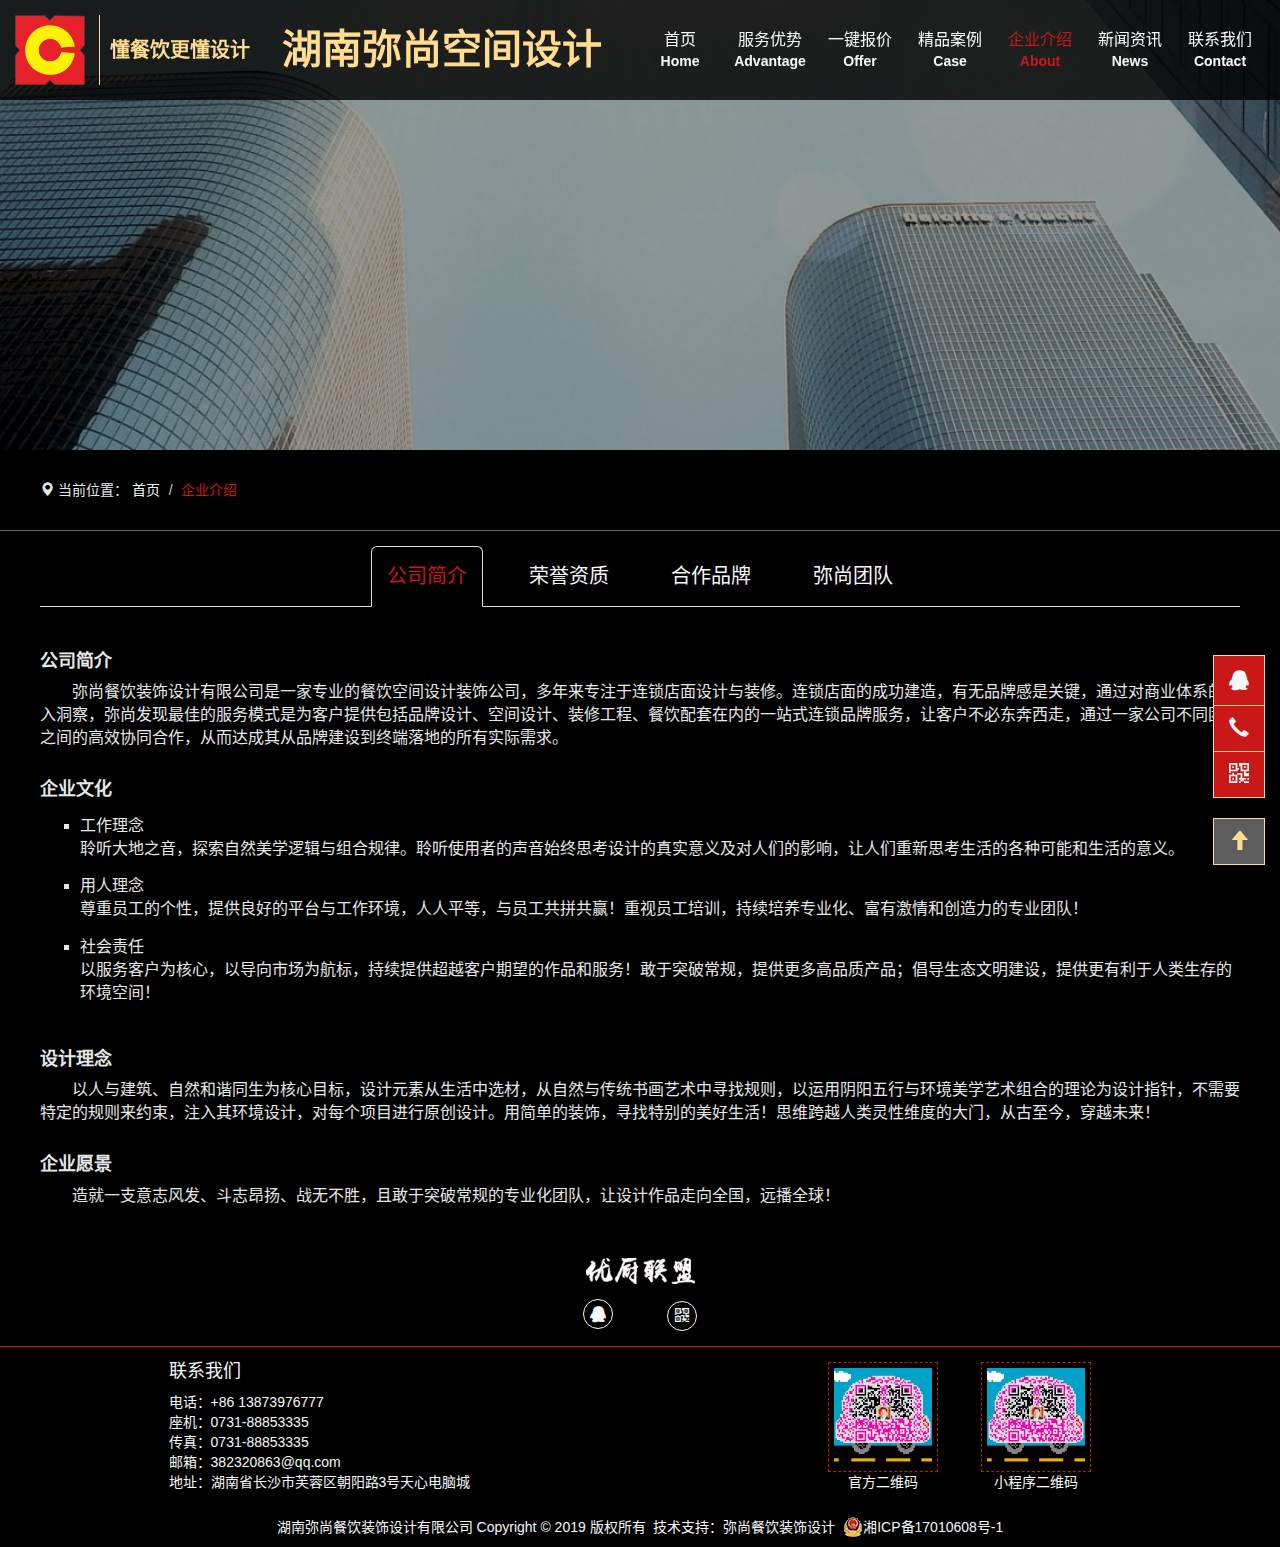
==== commit 2913a36e: "modify on 08/27" ====
--- a/about/index.html
+++ b/about/index.html
@@ -16,38 +16,28 @@
 <body>
   <section class="layer">
     <section class="header">
-      <nav class="navbar navbar-inverse" id="navbar-mscp">
-        <div class="container-fluid">
-          <!-- Brand and toggle get grouped for better mobile display -->
-          <div class="navbar-header">
-            <button type="button" class="navbar-toggle collapsed" data-toggle="collapse" data-target="#bs-navbar-mscp"
-              aria-expanded="false">
-              <span class="sr-only">弥尚餐饮装饰设计导航栏</span>
-              <span class="icon-bar"></span>
-              <span class="icon-bar"></span>
-              <span class="icon-bar"></span>
-            </button>
-            <a class="navbar-brand" href="/">
-              <img src="/images/logo.png" alt="">
-              <span>专注餐饮25年</span>
-            </a>
-          </div>
-          <!-- Collect the nav links, forms, and other content for toggling -->
-          <div class="collapse navbar-collapse" id="bs-navbar-mscp">
-            <ul class="nav navbar-nav navbar-right">
-              <li>
-                <a href="/">首页<b>Home</b></a>
-              </li>
-              <li><a href="/advantage/">服务优势<b>Advantage</b></a></li>
-              <li><a href="/budget/">一键报价<b>Offer</b></a></li>
-              <li><a href="/case/">精品案例<b>Case</b></a></li>
-              <li class="current"><a href="javascript:;">企业介绍<b>About</b></a></li>
-              <li><a href="/news/">新闻资讯<b>News</b></a></li>
-              <li><a href="/contact/">联系我们<b>Contact</b></a></li>
-            </ul>
-          </div><!-- /.navbar-collapse -->
-        </div><!-- /.container-fluid -->
-      </nav>
+      <div id="navbar-mscp">
+        <div class="nav-left">
+          <a href="/" class="nav-logo">
+            <img src="/images/xc.png" alt="">
+            <span>懂餐饮更懂设计</span>
+          </a>
+        </div>
+        <div class="nav-middle visible-lg-block">
+          <span>湖南弥尚空间设计</span>
+        </div>
+        <div class="nav-right">
+          <ul class="nav-list clearfix">
+            <li><a href="/">首页<b>Home</b></a></li>
+            <li><a href="/advantage/">服务优势<b>Advantage</b></a></li>
+            <li><a href="/budget">一键报价<b>Offer</b></a></li>
+            <li><a href="/case">精品案例<b>Case</b></a></li>
+            <li class="current"><a href="javascript:;">企业介绍<b>About</b></a></li>
+            <li><a href="/news">新闻资讯<b>News</b></a></li>
+            <li><a href="/contact">联系我们<b>Contact</b></a></li>
+          </ul>
+        </div>
+      </div>
     </section>
     <section id="banner">
       <!-- <img src="/images/contact-bg.jpg" alt=""> -->
--- a/include/css/shared.css
+++ b/include/css/shared.css
@@ -88,41 +88,34 @@
   margin: 0 auto;
   color: #e6e8e8;
 }
+
 #navbar-mscp {
-  background-color: rgba(33, 33, 33, 0.6);
+  display: flex;
+  justify-content: space-between;
+  align-items: center;
+  background-color: rgba(0, 0, 0, 0.8);
   border-radius: 0;
   width: 100%;
   height: 100px;
   border: none;
   margin-bottom: 0;
+  padding: 0 15px;
   position: fixed;
   z-index: 1000;
 }
-#navbar-mscp .container-fluid {
-  height: 100%;
-}
-#navbar-mscp .container-fluid .navbar-header {
-  width: 300px;
-  height: 100%;
-  margin: 0 auto;
-}
-#navbar-mscp .container-fluid .navbar-header a {
-  width: 300px;
+#navbar-mscp .nav-left {
   height: 100%;
   padding: 15px 0;
-  margin: 0 auto;
-  line-height: 100px;
-  text-align: center;
-}
-#navbar-mscp .container-fluid .navbar-header a img {
+}
+#navbar-mscp .nav-left img {
   display: inline-block;
   height: 100%;
 }
-#navbar-mscp .container-fluid .navbar-header a span {
+#navbar-mscp .nav-left span {
   display: inline-block;
-  border-left: 2px solid #ffdc90;
-  margin-left: 15px;
-  padding-left: 15px;
+  border-left: 1px solid #ffdc90;
+  margin-left: 10px;
+  padding-left: 10px;
   font-size: 20px;
   font-weight: 700;
   color: #ffdc90;
@@ -130,30 +123,42 @@
   line-height: 70px;
   vertical-align: top;
 }
-#navbar-mscp .navbar-collapse {
-  margin-top: 20px;
+#navbar-mscp .nav-middle span {
+  font-size: 40px;
+  font-weight: 700;
+  color: #ffdc90;
+}
+#navbar-mscp .nav-right {
+  margin: 0;
   padding: 0;
 }
-#navbar-mscp .navbar-nav {
+#navbar-mscp .nav-list {
   margin: 0;
-}
-#navbar-mscp .navbar-nav li>a {
+  padding: 0;
+  list-style: none;
+}
+#navbar-mscp .nav-list li {
+  float: left;
+  width: 90px;
+  text-align: center;
+}
+#navbar-mscp .nav-list li>a {
   color: #f6f8f8;
-  padding: 10px;
+  padding: 10px 0;
   font-size: 16px;
   text-align: center;
 }
-#navbar-mscp .navbar-nav li>a b {
+#navbar-mscp .nav-list li>a b {
   display: block;
   font-size: 14px;
 }
-#navbar-mscp .navbar-nav li.current>a {
+#navbar-mscp .nav-list li.current>a {
   color: #ca1717;
 }
-#navbar-mscp .navbar-nav li:hover>a {
-  color: #ffdc90;
-}
-#navbar-mscp .navbar-nav li.current:hover>a {
+#navbar-mscp .nav-list li:hover>a {
+  color: #ffdc90;
+}
+#navbar-mscp .nav-list li.current:hover>a {
   color: #ca1717;
 }
 
@@ -206,6 +211,8 @@
   background-size: contain;
   background-repeat: no-repeat;
   background-position: bottom center;
+  width: 100%;
+  height: 304px;
 }
 #contact .contact-hd {
   padding: 15px 0;
